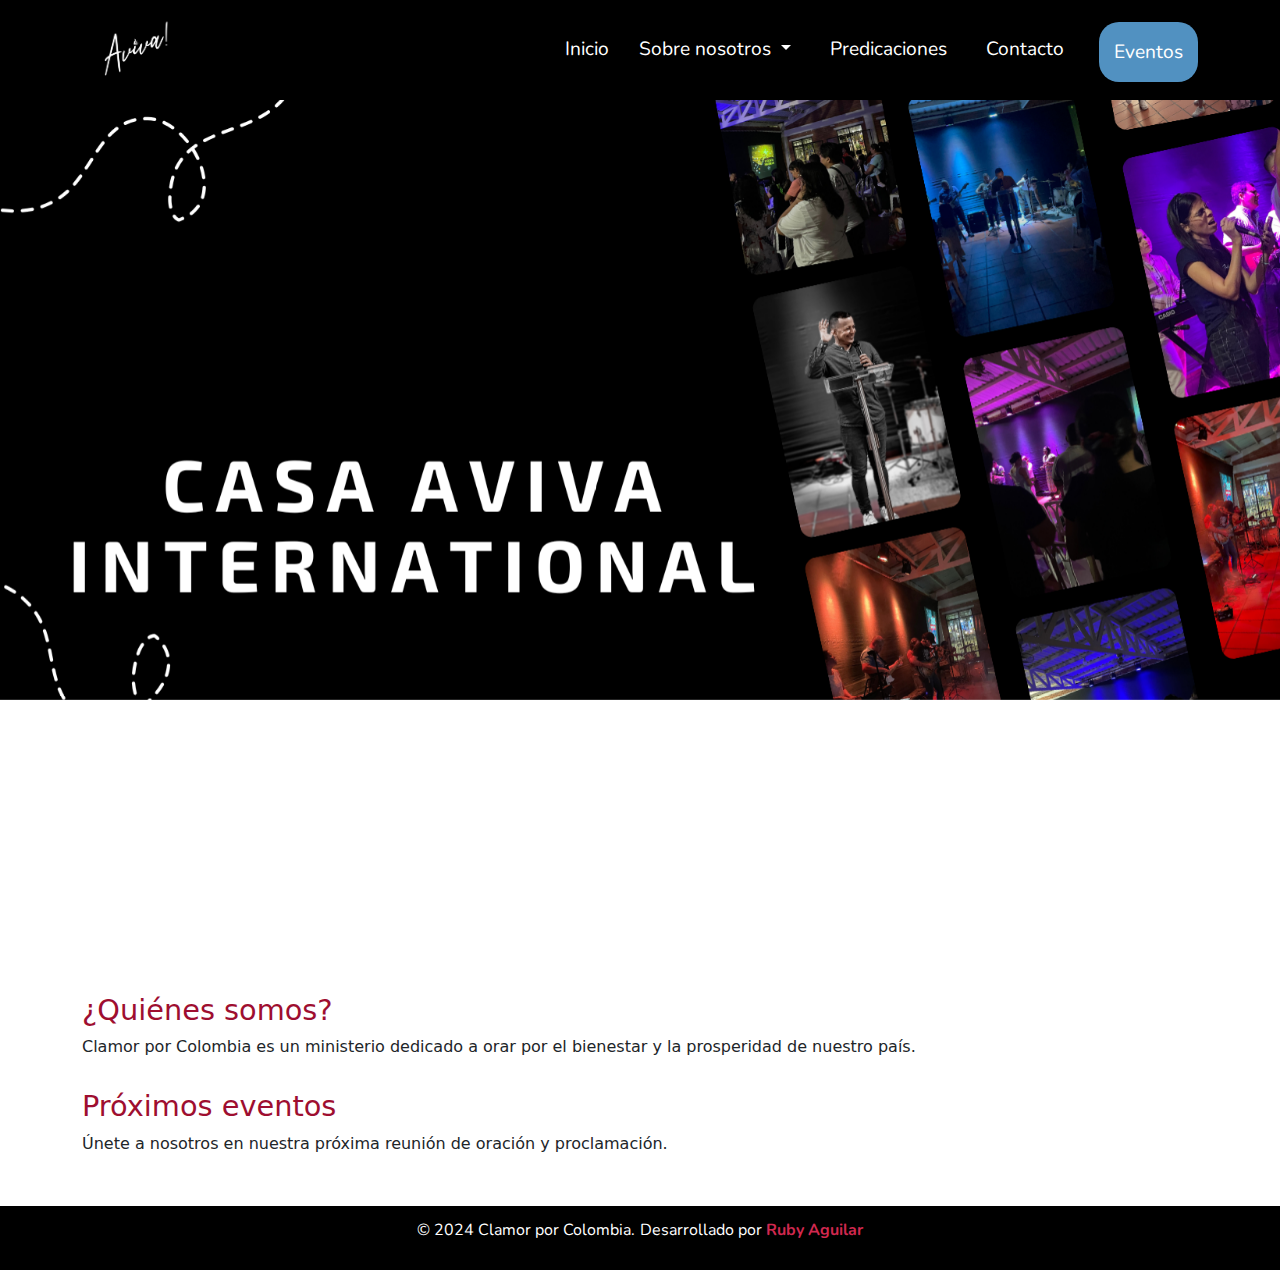
==== index.html @ 39398863 "Subiendo los archivos iniciales del sitio web" ====
<!DOCTYPE html>
<html lang="es">
<head>
  <meta charset="UTF-8">
  <meta name="viewport" content="width=device-width, initial-scale=1.0">
  <title>Clamor por Colombia - Inicio</title>
  <link href="https://cdn.jsdelivr.net/npm/bootstrap@5.3.0-alpha1/dist/css/bootstrap.min.css" rel="stylesheet">
  <link rel="stylesheet" href="css/styles.css">
</head>
<body>

  <!-- Header -->
  <header class="header">
    <div class="container">
      <div class="d-flex justify-content-between align-items-center">
        <!-- Logo a la izquierda -->
        <img src="img/Logo.png" alt="Logo" class="img-fluid" style="width: 110px;">
        <!-- Menú a la derecha -->
        <nav>
          <ul class="list-unstyled d-flex">
            <li class="ms-4"><a href="index.html" class="text-white text-decoration-none">Inicio</a></li>
            <li class="dropdown">
              <a class="dropdown-toggle" data-bs-toggle="dropdown" aria-expanded="false">
                Sobre nosotros
              </a>
              <ul class="dropdown-menu">
                <li><a class="dropdown-item" >Nuestra identidad</a></li>
                <li><a class="dropdown-item" >Nuestra meta</a></li>
                <li><hr class="dropdown-divider"></li>
                <li><a class="dropdown-item" >Nuestra historia</a></li>
              </ul>
            </li>
            <li class="ms-4"><a href="predicaciones.html" class="text-white text-decoration-none">Predicaciones</a></li>
            <li class="ms-4"><a href="contact.html" class="text-white text-decoration-none">Contacto</a></li>
            <button type="button"  class="button">Eventos</button>
          </ul>
        </nav>
      </div>
    </div>
  </header>
  
  <div id="carouselExampleSlidesOnly" class="image-section text-center" data-bs-ride="carousel">
    <div class="carousel-inner">
      <div class="carousel-item active">
        <img src="img/fondo1.png" class="d-block w-100" alt="...">
      </div>
      <div class="carousel-item">
        <img src="img/fondo2.png" class="d-block w-100" alt="...">
      </div>
      <div class="carousel-item">
        <img src="img/11.jpg" class="d-block w-100" alt="...">
      </div>
    </div>
  </div>

  <main class="container mt-5">
    <section class="story-section py-5">
      <div class="container">
        <h2 class="text-center mb-4">Nuestra Historia</h2>
        <p class="text-justify">
          Desde nuestros inicios, hemos buscado llevar el mensaje de amor y esperanza a cada rincón...
        </p>
      </div>
    </section>    
    
    <section>
      <h2>¿Quiénes somos?</h2>
      <p>Clamor por Colombia es un ministerio dedicado a orar por el bienestar y la prosperidad de nuestro país.</p>
    </section>

    <section>
      <h2>Próximos eventos</h2>
      <p>Únete a nosotros en nuestra próxima reunión de oración y proclamación.</p>
    </section>
  </main>

  <footer class="footer">
    <p>© 2024 Clamor por Colombia.</p>
    <p>Desarrollado por <a href="https://github.com/RubyAguilarBecerra" target="_blank">Ruby Aguilar</a></p>
  </footer>

  <script src="https://cdn.jsdelivr.net/npm/bootstrap@5.3.0-alpha1/dist/js/bootstrap.bundle.min.js"></script>
  <script src="js/script.js"></script>
</body>
</html>
---- css/styles.css ----
@import url('https://fonts.googleapis.com/css2?family=Playfair+Display:ital,wght@0,400..900;1,400..900&display=swap');
@import url('https://fonts.googleapis.com/css2?family=Nunito:ital,wght@0,200..1000;1,200..1000&family=Playfair+Display:ital,wght@0,400..900;1,400..900&display=swap');


:root{
  --color1:  #0a4b75 ;
  --color2:  #1e6495 ;
  --color3:  #5191c1 ;
  --color4:  #9e0e30 ;
  --color5:  #d1284f ;
  --color6:  #000000;
  --color-fondo:  #ffffff;

  --fuente-: 'Nunito', sans-serif;

}

    *{
      margin: 0;
      padding: 0;
      box-sizing: border-box;
    }

    .header {
      background-color: var(--color6);
      font-size: 2.5rem;
      font-family: var(--fuente-);
      height: 100px;
      display: flex;
      align-items: center;
      justify-content: space-between;
      padding: 0 20px;
    }

    .header_link {
      font-family: var(--fuente-);
      font-size: 1.2rem;
      text-decoration: none;
      color: var(--color6);
    }

    .body {
      background-color: var(--color-fondo);
      margin: 0;
      font-family: var(--fuente-);
    }

    .button {
      background-color: var(--color3);
      color: var(--color-fondo);
      padding: 9px 15px;
      border: none;
      border-radius: 20px;
      font-size: 1.2rem;
      cursor: pointer;
      transition: background-color 0.3s ease;
      font-family: var(--fuente-);
      margin-left: 20px;
      position: relative;
      top: 10px; /* Ajusta el botón más abajo */
    }
  
    
    /* Imagen del banner */
    .image-section img {
        height: 600px;
        object-fit: cover;
    }
    
    /* Ajustes para el logo pequeño */
    .logo-overlay img {
        width: 100px;
        position: absolute;
        top: 10%;
        left: 50%;
        transform: translateX(-50%);
    }
  
  header h1 {
    font-size: 2.5rem;
    font-family: var(--fuente-);
  }
  
  nav ul {
    list-style: none;
    padding: 0;
  }
  
  nav ul li {
    display: inline-block;
    margin: 0 15px;
  }
  
  nav ul li a {
    color: #fff;
    text-decoration: none;
    font-size: 1.2rem;
  }
  
  nav ul li a:hover {
    text-decoration: underline;
    font-family: var(--fuente-);
  }
  
  /* Main section */
  
  main {
    padding: 20px;
  }
  
  section {
    margin-bottom: 30px;
  }
  
  h2 {
    color: var(--color4);
    font-size: 1.8rem;
  }
  
  /* Formulario de contacto */
  
  form {
    background-color: #fff;
    padding: 20px;
    border-radius: 8px;
    box-shadow: 0 0 10px rgba(0, 0, 0, 0.1);
  }
  
  form label {
    font-size: 1rem;
    margin-top: 10px;
  }
  
  form input, form textarea {
    width: 100%;
    padding: 10px;
    margin-top: 5px;
    border: 1px solid #ccc;
    border-radius: 4px;
  }
  
  form button {
    background-color: #005288;
    color: #fff;
    padding: 10px 20px;
    border: none;
    border-radius: 4px;
    cursor: pointer;
  }
  
  form button:hover {
    background-color: #003f5f;
  }

  .story-section {
    background-color: var(--color-fondo);
    color: var(--color6);
    font-family: var(--fuente-);
    border-radius: 8px;
    box-shadow: 0 5px 15px rgba(0, 0, 0, 0.1);
    opacity: 0; /* Oculto inicialmente */
    transform: translateY(50px); /* Desplazado hacia abajo */
    transition: all 0.6s ease-in-out;
}

.story-section.appear {
    opacity: 1; /* Se muestra con la animación */
    transform: translateY(0); /* Vuelve a su posición original */
}
  
  /* Footer */
  .footer {
    background-color: var(--color6); /* Fondo negro o definido en color6 */
    padding: 12px 24px; /* Espaciado interno */
    color: var(--color-fondo); /* Texto blanco o definido en color-fondo */
    text-align: center;
    font-family: var(--fuente-);
    font-size: 1rem;
    display: flex;
    justify-content: center;
    align-items: center;
    gap: 5px; /* Espaciado entre elementos */
}

.footer a {
    text-decoration: none;
    color: var(--color5); /* Rojo definido en tu paleta */
    font-weight: bold;
    transition: color 0.3s ease;
}

.footer a:hover {
    color: var(--color3); /* Cambia a azul en hover */
}
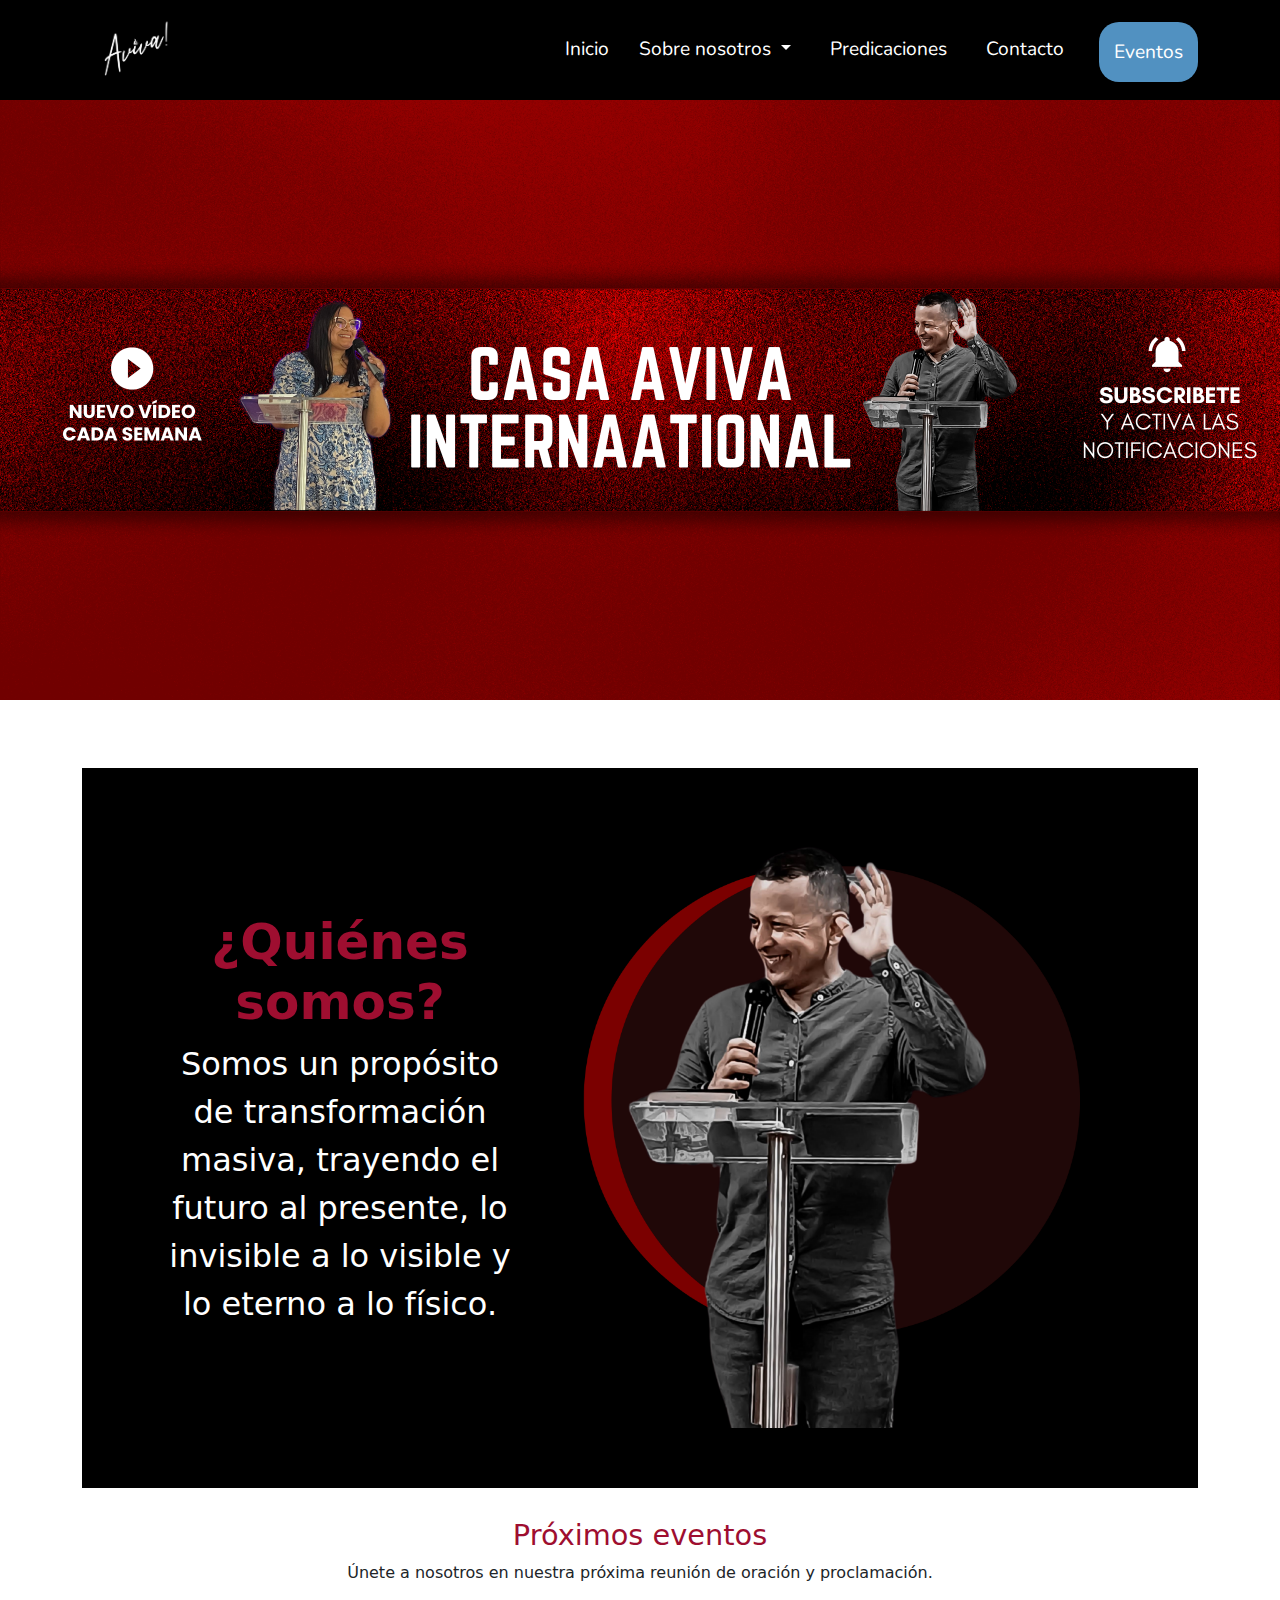
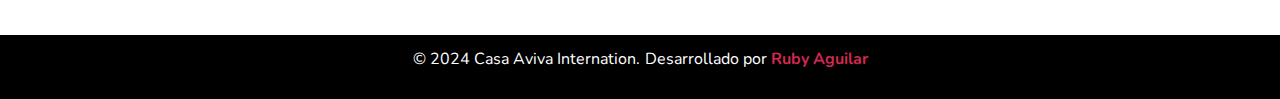
==== commit 71253dca: "Se ajusta el index" ====
--- a/index.html
+++ b/index.html
@@ -3,7 +3,7 @@
 <head>
   <meta charset="UTF-8">
   <meta name="viewport" content="width=device-width, initial-scale=1.0">
-  <title>Clamor por Colombia - Inicio</title>
+  <title>Casa Aviva Internation - Inicio</title>
   <link href="https://cdn.jsdelivr.net/npm/bootstrap@5.3.0-alpha1/dist/css/bootstrap.min.css" rel="stylesheet">
   <link rel="stylesheet" href="css/styles.css">
 </head>
@@ -42,30 +42,33 @@
   <div id="carouselExampleSlidesOnly" class="image-section text-center" data-bs-ride="carousel">
     <div class="carousel-inner">
       <div class="carousel-item active">
-        <img src="img/fondo1.png" class="d-block w-100" alt="...">
-      </div>
+        <img src="img/Portada1.png" class="d-block w-100" alt="...">
+      <!-- </div>
       <div class="carousel-item">
         <img src="img/fondo2.png" class="d-block w-100" alt="...">
       </div>
       <div class="carousel-item">
         <img src="img/11.jpg" class="d-block w-100" alt="...">
-      </div>
+      </div> -->
     </div>
   </div>
 
   <main class="container mt-5">
-    <section class="story-section py-5">
+    <!-- <section class="story-section py-5">
       <div class="container">
         <h2 class="text-center mb-4">Nuestra Historia</h2>
         <p class="text-justify">
           Desde nuestros inicios, hemos buscado llevar el mensaje de amor y esperanza a cada rincón...
         </p>
       </div>
-    </section>    
+    </section>     -->
     
-    <section>
-      <h2>¿Quiénes somos?</h2>
-      <p>Clamor por Colombia es un ministerio dedicado a orar por el bienestar y la prosperidad de nuestro país.</p>
+    <section class="quienes">
+      <div>
+        <h2>¿Quiénes somos?</h2>
+        <p>Somos un propósito de transformación masiva, trayendo el futuro al presente, lo invisible a lo visible y lo eterno a lo físico.</p>
+      </div>
+      <img src="img/Poscar.png" alt="Predicador" class="predicador">
     </section>
 
     <section>
@@ -75,11 +78,11 @@
   </main>
 
   <footer class="footer">
-    <p>© 2024 Clamor por Colombia.</p>
+    <p>© 2024 Casa Aviva Internation.</p>
     <p>Desarrollado por <a href="https://github.com/RubyAguilarBecerra" target="_blank">Ruby Aguilar</a></p>
   </footer>
 
   <script src="https://cdn.jsdelivr.net/npm/bootstrap@5.3.0-alpha1/dist/js/bootstrap.bundle.min.js"></script>
-  <script src="js/script.js"></script>
+  <!-- <script src="js/script.js"></script> -->
 </body>
 </html>
--- a/css/styles.css
+++ b/css/styles.css
@@ -167,6 +167,33 @@
     opacity: 1; /* Se muestra con la animación */
     transform: translateY(0); /* Vuelve a su posición original */
 }
+
+/* Sección "¿Quiénes somos?" */
+.quienes {
+  display: flex;
+  align-items: center;
+  justify-content: space-between;
+  background-color: black;
+  padding: 60px 80px;
+  color: white;
+}
+
+.quienes h2 {
+  font-size: 50px;
+  font-weight: bold;
+}
+
+.quienes p {
+  font-size: 32px;
+  line-height: 1.5;
+  max-width: 600px;
+}
+
+/* Imagen de predicador */
+.predicador {
+  width: 600px;
+  height: auto;
+}
   
   /* Footer */
   .footer {
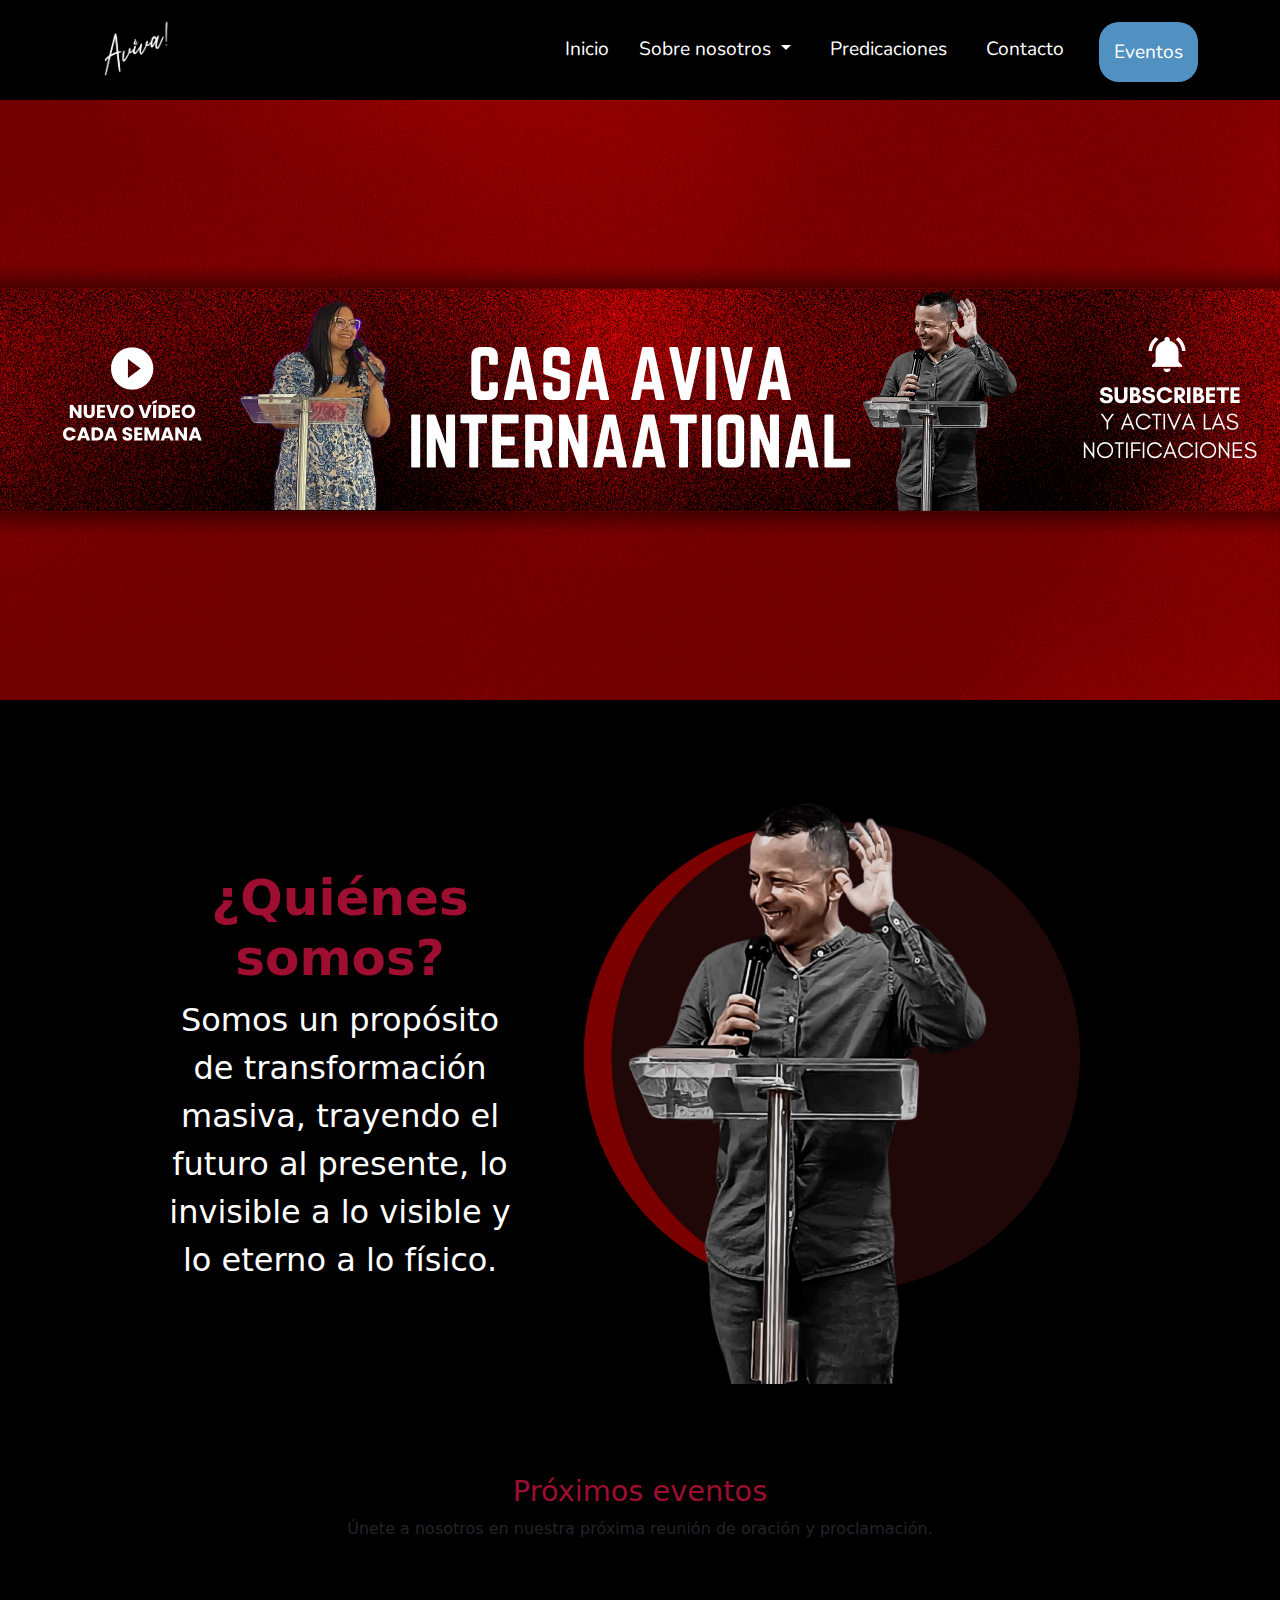
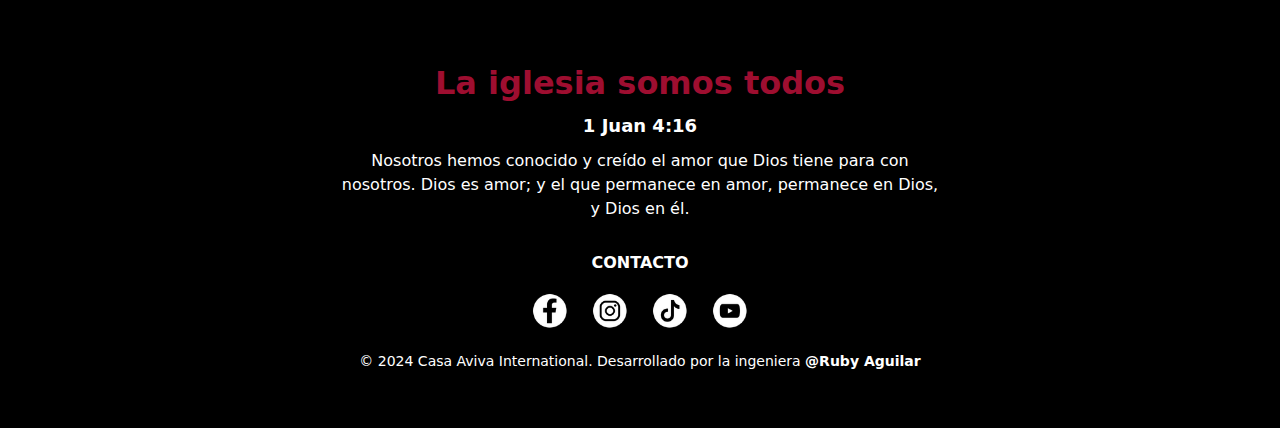
==== commit b66bd79a: "Se ajusta el footer" ====
--- a/index.html
+++ b/index.html
@@ -43,26 +43,10 @@
     <div class="carousel-inner">
       <div class="carousel-item active">
         <img src="img/Portada1.png" class="d-block w-100" alt="...">
-      <!-- </div>
-      <div class="carousel-item">
-        <img src="img/fondo2.png" class="d-block w-100" alt="...">
-      </div>
-      <div class="carousel-item">
-        <img src="img/11.jpg" class="d-block w-100" alt="...">
-      </div> -->
     </div>
   </div>
 
-  <main class="container mt-5">
-    <!-- <section class="story-section py-5">
-      <div class="container">
-        <h2 class="text-center mb-4">Nuestra Historia</h2>
-        <p class="text-justify">
-          Desde nuestros inicios, hemos buscado llevar el mensaje de amor y esperanza a cada rincón...
-        </p>
-      </div>
-    </section>     -->
-    
+  <main class="container mt-4">    
     <section class="quienes">
       <div>
         <h2>¿Quiénes somos?</h2>
@@ -77,10 +61,34 @@
     </section>
   </main>
 
-  <footer class="footer">
+  <!-- <footer class="footer">
     <p>© 2024 Casa Aviva Internation.</p>
     <p>Desarrollado por <a href="https://github.com/RubyAguilarBecerra" target="_blank">Ruby Aguilar</a></p>
+  </footer> -->
+
+  <footer class="footer">
+    <h2 class="footer-title">La iglesia somos todos</h2>
+    <p class="footer-verse">1 Juan 4:16</p>
+    <p class="footer-text">
+      Nosotros hemos conocido y creído el amor que Dios tiene para con nosotros. 
+      Dios es amor; y el que permanece en amor, permanece en Dios, y Dios en él.
+    </p>
+  
+    <p class="contact-title">CONTACTO</p>
+    
+    <!-- Íconos de redes sociales -->
+    <div class="social-icons">
+      <a href="#" target="_blank"><img src="img/facebook.png" alt="Facebook"></a>
+      <a href="#" target="_blank"><img src="img/instagram.png" alt="Instagram"></a>
+      <a href="#" target="_blank"><img src="img/tiktok.png" alt="TikTok"></a>
+      <a href="#" target="_blank"><img src="img/youtube.png" alt="YouTube"></a>
+    </div>
+  
+    <p class="footer-credits">
+      © 2024 Casa Aviva International. Desarrollado por la ingeniera <span class="highlight">@Ruby Aguilar</span>
+    </p>
   </footer>
+  
 
   <script src="https://cdn.jsdelivr.net/npm/bootstrap@5.3.0-alpha1/dist/js/bootstrap.bundle.min.js"></script>
   <!-- <script src="js/script.js"></script> -->
--- a/css/styles.css
+++ b/css/styles.css
@@ -39,11 +39,11 @@
       color: var(--color6);
     }
 
-    .body {
+    /* .body {
       background-color: var(--color-fondo);
       margin: 0;
       font-family: var(--fuente-);
-    }
+    } */
 
     .button {
       background-color: var(--color3);
@@ -104,10 +104,22 @@
   
   /* Main section */
   
-  main {
-    padding: 20px;
-  }
-  
+/* Eliminar márgenes y asegurar que el fondo negro cubra todo */
+html, body {
+  margin: 0;
+  padding: 0;
+  width: 100%;
+  height: 100%;
+  background-color: #000;
+}
+
+/* Asegurar que el contenedor principal ocupe todo el espacio */
+main {
+  min-height: 100vh;
+  display: flex;
+  flex-direction: column;
+}
+
   section {
     margin-bottom: 30px;
   }
@@ -195,27 +207,57 @@
   height: auto;
 }
   
-  /* Footer */
-  .footer {
-    background-color: var(--color6); /* Fondo negro o definido en color6 */
-    padding: 12px 24px; /* Espaciado interno */
-    color: var(--color-fondo); /* Texto blanco o definido en color-fondo */
-    text-align: center;
-    font-family: var(--fuente-);
-    font-size: 1rem;
-    display: flex;
-    justify-content: center;
-    align-items: center;
-    gap: 5px; /* Espaciado entre elementos */
-}
-
-.footer a {
-    text-decoration: none;
-    color: var(--color5); /* Rojo definido en tu paleta */
-    font-weight: bold;
-    transition: color 0.3s ease;
-}
-
-.footer a:hover {
-    color: var(--color3); /* Cambia a azul en hover */
-}
+.footer {
+  background-color: #000;
+  color: white;
+  text-align: center;
+  padding: 40px 20px;
+}
+
+.footer-title {
+  font-size: 32px;
+  font-weight: bold;
+}
+
+.footer-verse {
+  font-size: 18px;
+  font-weight: bold;
+  margin: 10px 0;
+}
+
+.footer-text {
+  font-size: 16px;
+  max-width: 600px;
+  margin: 0 auto 20px auto;
+}
+
+.contact-title {
+  font-weight: bold;
+  margin-top: 30px;
+}
+
+.social-icons {
+  display: flex;
+  justify-content: center;
+  gap: 20px;
+  margin-top: 10px;
+}
+
+.social-icons img {
+  width: 40px;
+  height: 40px;
+  transition: transform 0.3s ease-in-out;
+}
+
+.social-icons img:hover {
+  transform: scale(1.2);
+}
+
+.footer-credits {
+  font-size: 14px;
+  margin-top: 20px;
+}
+
+.highlight {
+  font-weight: bold;
+}
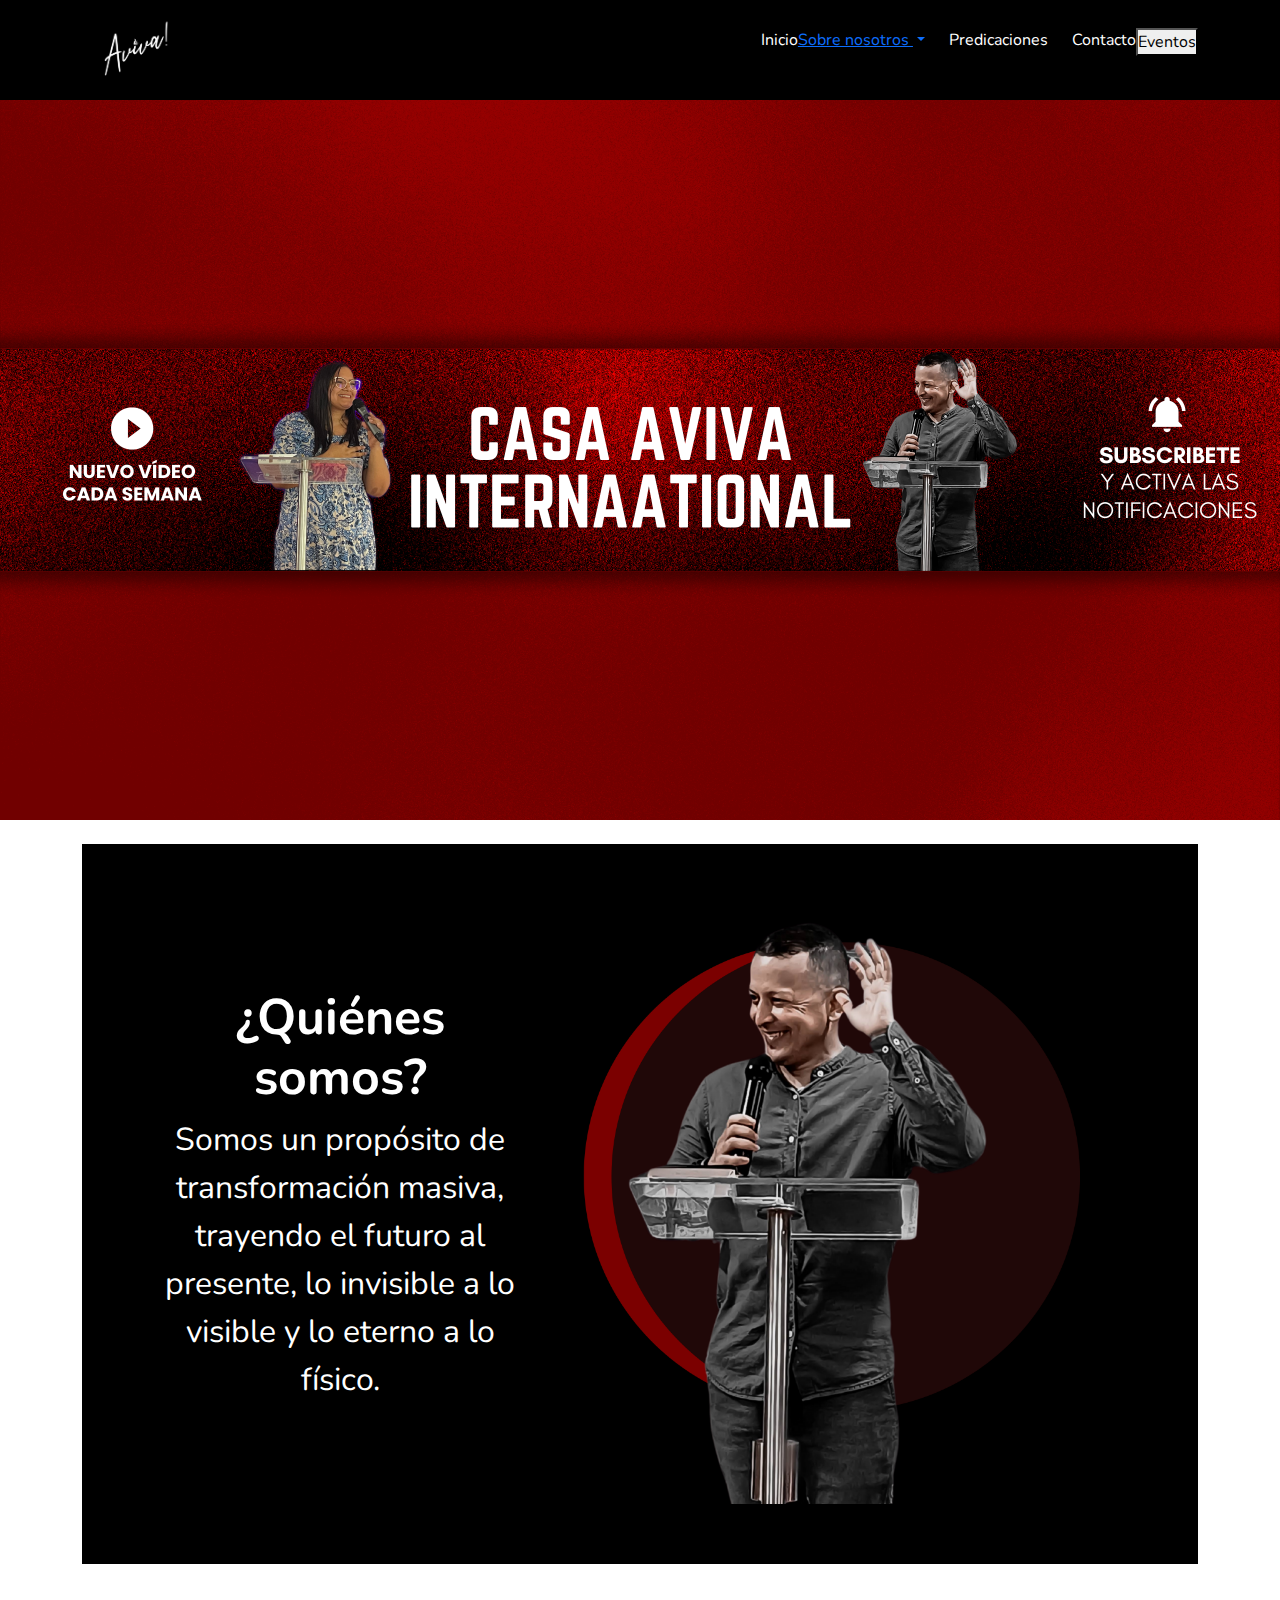
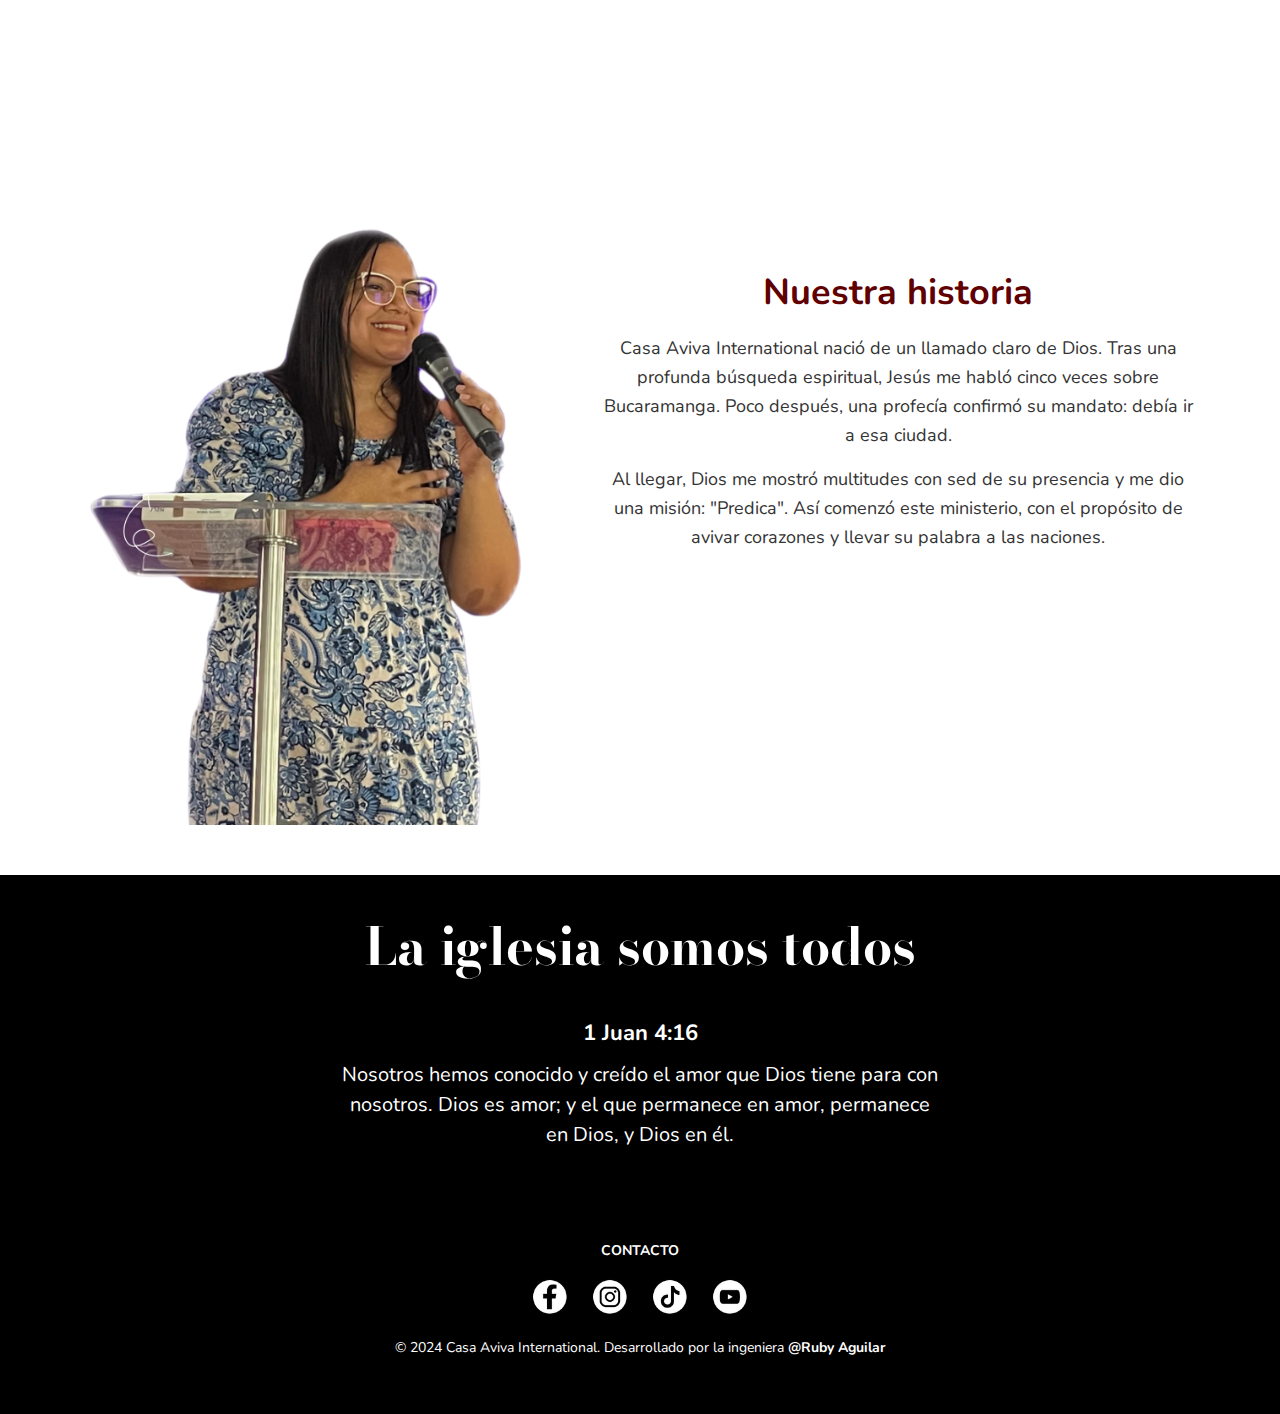
==== commit 5fc38a5d: "Se ajusta el index" ====
--- a/index.html
+++ b/index.html
@@ -46,6 +46,7 @@
     </div>
   </div>
 
+  <!-- Quienes somos -->
   <main class="container mt-4">    
     <section class="quienes">
       <div>
@@ -55,16 +56,29 @@
       <img src="img/Poscar.png" alt="Predicador" class="predicador">
     </section>
 
-    <section>
-      <h2>Próximos eventos</h2>
-      <p>Únete a nosotros en nuestra próxima reunión de oración y proclamación.</p>
+    <!-- Nuesta historia -->
+    <section class="history-section">
+      <div class="history-container">
+        <div class="history-image">
+          <img src="img/PLettys.png" alt="Predicadora en el púlpito" class="predicador">
+        </div>
+        <div class="history-text">
+          <h2 class="history-title">Nuestra historia</h2>
+          <p>
+            Casa Aviva International nació de un llamado claro de Dios. Tras una profunda búsqueda espiritual, 
+            Jesús me habló cinco veces sobre Bucaramanga. Poco después, una profecía confirmó su mandato: debía 
+            ir a esa ciudad.
+          </p>
+          <p>
+            Al llegar, Dios me mostró multitudes con sed de su presencia y me dio una misión: "Predica". 
+            Así comenzó este ministerio, con el propósito de avivar corazones y llevar su palabra a las naciones.
+          </p>
+        </div>
+      </div>
     </section>
+    
   </main>
 
-  <!-- <footer class="footer">
-    <p>© 2024 Casa Aviva Internation.</p>
-    <p>Desarrollado por <a href="https://github.com/RubyAguilarBecerra" target="_blank">Ruby Aguilar</a></p>
-  </footer> -->
 
   <footer class="footer">
     <h2 class="footer-title">La iglesia somos todos</h2>
--- a/css/styles.css
+++ b/css/styles.css
@@ -1,191 +1,56 @@
 @import url('https://fonts.googleapis.com/css2?family=Playfair+Display:ital,wght@0,400..900;1,400..900&display=swap');
-@import url('https://fonts.googleapis.com/css2?family=Nunito:ital,wght@0,200..1000;1,200..1000&family=Playfair+Display:ital,wght@0,400..900;1,400..900&display=swap');
+@import url('https://fonts.googleapis.com/css2?family=Nunito:ital,wght@0,200..1000;1,200..1000&display=swap');
+@import url('https://fonts.googleapis.com/css2?family=Bodoni+Moda:ital,opsz,wght@0,6..96,400..900;1,6..96,400..900&display=swap');
 
+:root {
+  --color1: #0a4b75;
+  --color2: #1e6495;
+  --color3: #5191c1;
+  --color4: #9e0e30;
+  --color5: #d1284f;
+  --color6: #000000;
+  --color-fondo: #ffffff;
 
-:root{
-  --color1:  #0a4b75 ;
-  --color2:  #1e6495 ;
-  --color3:  #5191c1 ;
-  --color4:  #9e0e30 ;
-  --color5:  #d1284f ;
-  --color6:  #000000;
-  --color-fondo:  #ffffff;
-
-  --fuente-: 'Nunito', sans-serif;
-
+  --fuente-principal: 'Nunito', sans-serif;
+  --fuente-footer: 'Bodoni Moda', serif;
 }
 
-    *{
-      margin: 0;
-      padding: 0;
-      box-sizing: border-box;
-    }
-
-    .header {
-      background-color: var(--color6);
-      font-size: 2.5rem;
-      font-family: var(--fuente-);
-      height: 100px;
-      display: flex;
-      align-items: center;
-      justify-content: space-between;
-      padding: 0 20px;
-    }
-
-    .header_link {
-      font-family: var(--fuente-);
-      font-size: 1.2rem;
-      text-decoration: none;
-      color: var(--color6);
-    }
-
-    /* .body {
-      background-color: var(--color-fondo);
-      margin: 0;
-      font-family: var(--fuente-);
-    } */
-
-    .button {
-      background-color: var(--color3);
-      color: var(--color-fondo);
-      padding: 9px 15px;
-      border: none;
-      border-radius: 20px;
-      font-size: 1.2rem;
-      cursor: pointer;
-      transition: background-color 0.3s ease;
-      font-family: var(--fuente-);
-      margin-left: 20px;
-      position: relative;
-      top: 10px; /* Ajusta el botón más abajo */
-    }
-  
-    
-    /* Imagen del banner */
-    .image-section img {
-        height: 600px;
-        object-fit: cover;
-    }
-    
-    /* Ajustes para el logo pequeño */
-    .logo-overlay img {
-        width: 100px;
-        position: absolute;
-        top: 10%;
-        left: 50%;
-        transform: translateX(-50%);
-    }
-  
-  header h1 {
-    font-size: 2.5rem;
-    font-family: var(--fuente-);
-  }
-  
-  nav ul {
-    list-style: none;
-    padding: 0;
-  }
-  
-  nav ul li {
-    display: inline-block;
-    margin: 0 15px;
-  }
-  
-  nav ul li a {
-    color: #fff;
-    text-decoration: none;
-    font-size: 1.2rem;
-  }
-  
-  nav ul li a:hover {
-    text-decoration: underline;
-    font-family: var(--fuente-);
-  }
-  
-  /* Main section */
-  
-/* Eliminar márgenes y asegurar que el fondo negro cubra todo */
-html, body {
+* {
   margin: 0;
   padding: 0;
-  width: 100%;
-  height: 100%;
-  background-color: #000;
+  box-sizing: border-box;
 }
 
-/* Asegurar que el contenedor principal ocupe todo el espacio */
-main {
-  min-height: 100vh;
-  display: flex;
-  flex-direction: column;
+body {
+  margin: 0;
+  padding: 0;
+  overflow-x: hidden;
+  font-family: var(--fuente-principal);
 }
 
-  section {
-    margin-bottom: 30px;
-  }
-  
-  h2 {
-    color: var(--color4);
-    font-size: 1.8rem;
-  }
-  
-  /* Formulario de contacto */
-  
-  form {
-    background-color: #fff;
-    padding: 20px;
-    border-radius: 8px;
-    box-shadow: 0 0 10px rgba(0, 0, 0, 0.1);
-  }
-  
-  form label {
-    font-size: 1rem;
-    margin-top: 10px;
-  }
-  
-  form input, form textarea {
-    width: 100%;
-    padding: 10px;
-    margin-top: 5px;
-    border: 1px solid #ccc;
-    border-radius: 4px;
-  }
-  
-  form button {
-    background-color: #005288;
-    color: #fff;
-    padding: 10px 20px;
-    border: none;
-    border-radius: 4px;
-    cursor: pointer;
-  }
-  
-  form button:hover {
-    background-color: #003f5f;
-  }
-
-  .story-section {
-    background-color: var(--color-fondo);
-    color: var(--color6);
-    font-family: var(--fuente-);
-    border-radius: 8px;
-    box-shadow: 0 5px 15px rgba(0, 0, 0, 0.1);
-    opacity: 0; /* Oculto inicialmente */
-    transform: translateY(50px); /* Desplazado hacia abajo */
-    transition: all 0.6s ease-in-out;
+/* HEADER */
+.header {
+  background-color: var(--color6);
+  height: 100px;
+  display: flex;
+  align-items: center;
+  justify-content: space-between;
+  padding: 0 20px;
+  color: white;
 }
 
-.story-section.appear {
-    opacity: 1; /* Se muestra con la animación */
-    transform: translateY(0); /* Vuelve a su posición original */
+.header_link {
+  font-size: 1.2rem;
+  text-decoration: none;
+  color: white;
 }
 
-/* Sección "¿Quiénes somos?" */
+/* SECCIÓN QUIÉNES SOMOS */
 .quienes {
   display: flex;
   align-items: center;
   justify-content: space-between;
-  background-color: black;
+  background-color: var(--color6);
   padding: 60px 80px;
   color: white;
 }
@@ -201,39 +66,78 @@
   max-width: 600px;
 }
 
-/* Imagen de predicador */
 .predicador {
   width: 600px;
   height: auto;
 }
-  
+
+/* SECCIÓN NUESTRA HISTORIA */
+.history-section {
+  background-color: var(--color-fondo);
+  padding: 50px 0;
+}
+
+.history-container {
+  display: flex;
+  align-items: center;
+  gap: 60px;
+  max-width: 1200px;
+  margin: 0 auto;
+}
+
+.history-image img {
+  max-width: 100%;
+  height: auto;
+  border-radius: 10px;
+}
+
+.history-text {
+  max-width: 600px;
+}
+
+.history-title {
+  font-size: 36px;
+  color: #600000;
+  font-weight: bold;
+  margin-bottom: 20px;
+}
+
+.history-text p {
+  font-size: 18px;
+  line-height: 1.6;
+  color: #333;
+}
+
+/* FOOTER */
 .footer {
-  background-color: #000;
+  background-color: black;
   color: white;
   text-align: center;
   padding: 40px 20px;
 }
 
 .footer-title {
-  font-size: 32px;
+  font-family: var(--fuente-footer);
+  font-size: 52px;
   font-weight: bold;
 }
 
 .footer-verse {
-  font-size: 18px;
+  font-size: 22px;
   font-weight: bold;
-  margin: 10px 0;
+  margin: 40px 0 10px;
 }
 
 .footer-text {
-  font-size: 16px;
+  font-size: 20px;
   max-width: 600px;
   margin: 0 auto 20px auto;
 }
 
 .contact-title {
+  font-size: 14px;
   font-weight: bold;
-  margin-top: 30px;
+  margin-top: 90px;
 }
 
 .social-icons {
@@ -261,3 +165,11 @@
 .highlight {
   font-weight: bold;
 }
+
+/* RESPONSIVE */
+@media (max-width: 768px) {
+  .history-container {
+    flex-direction: column;
+    text-align: center;
+  }
+}
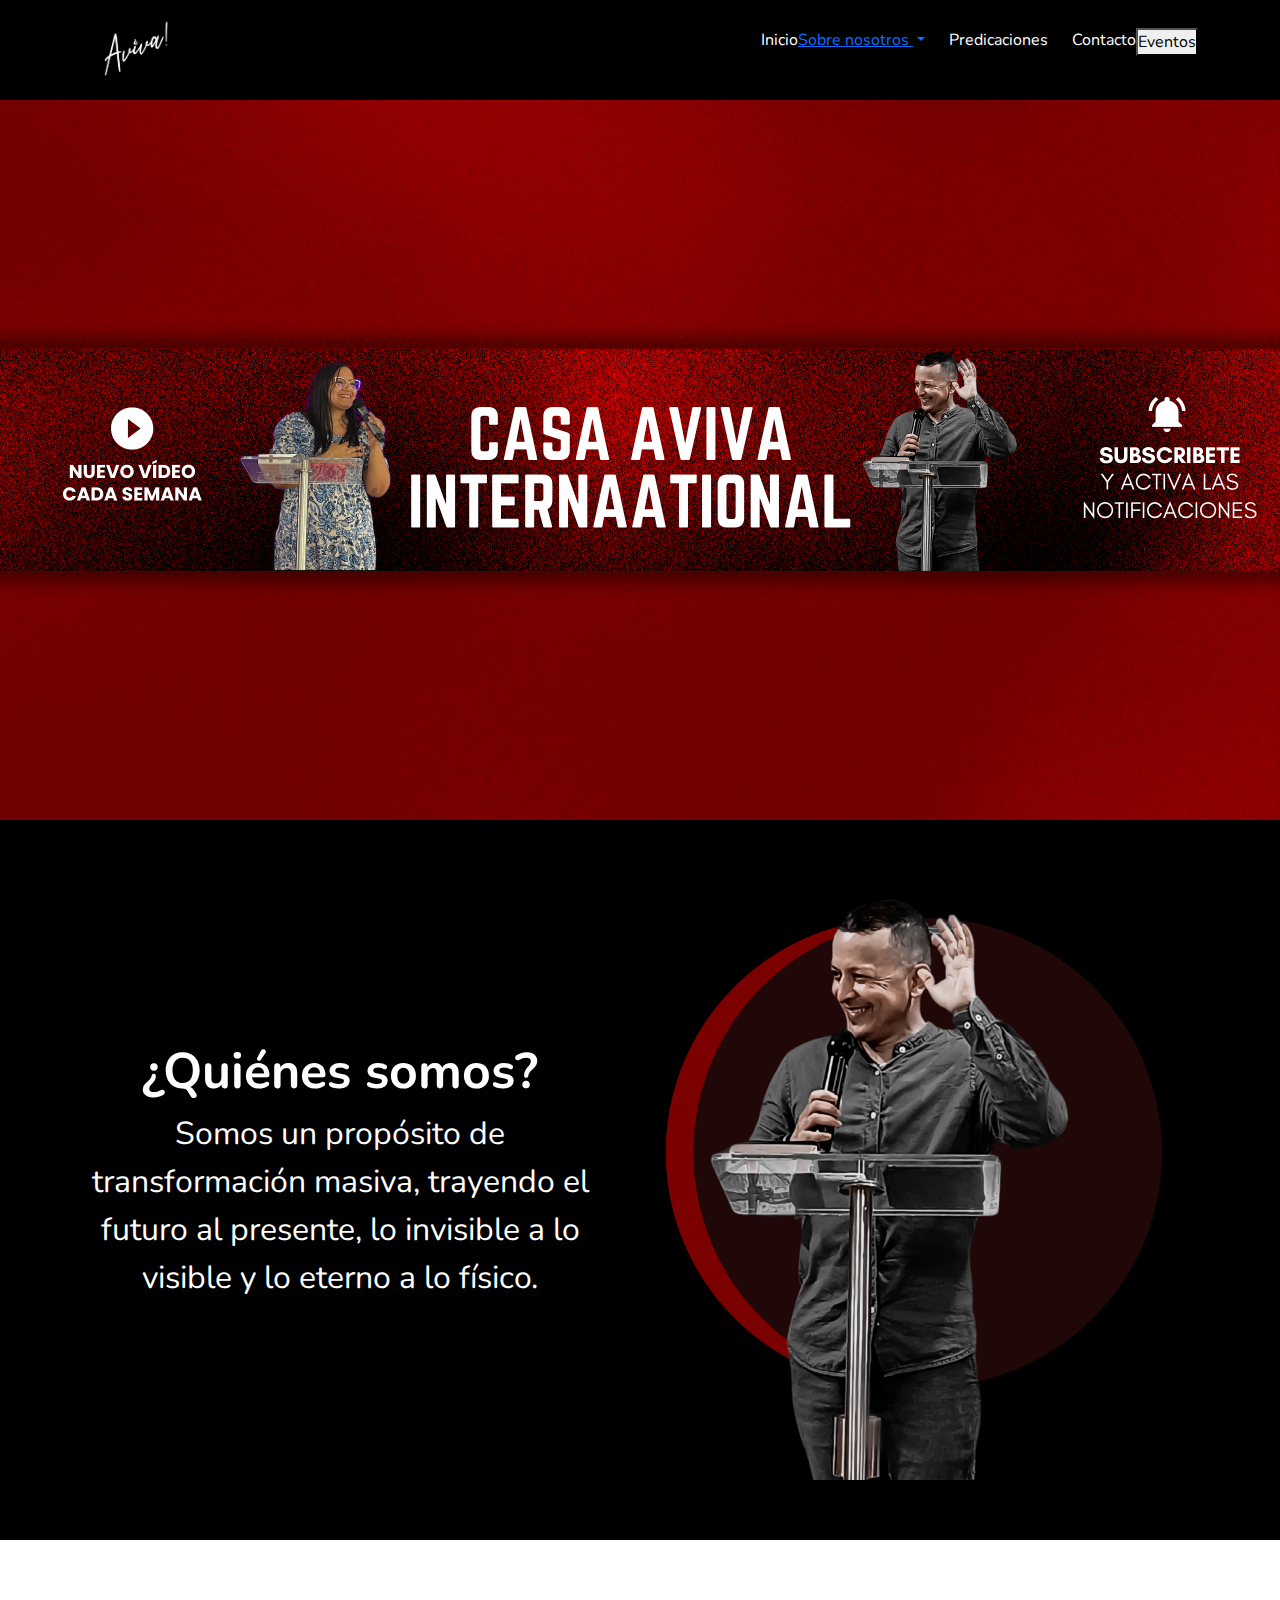
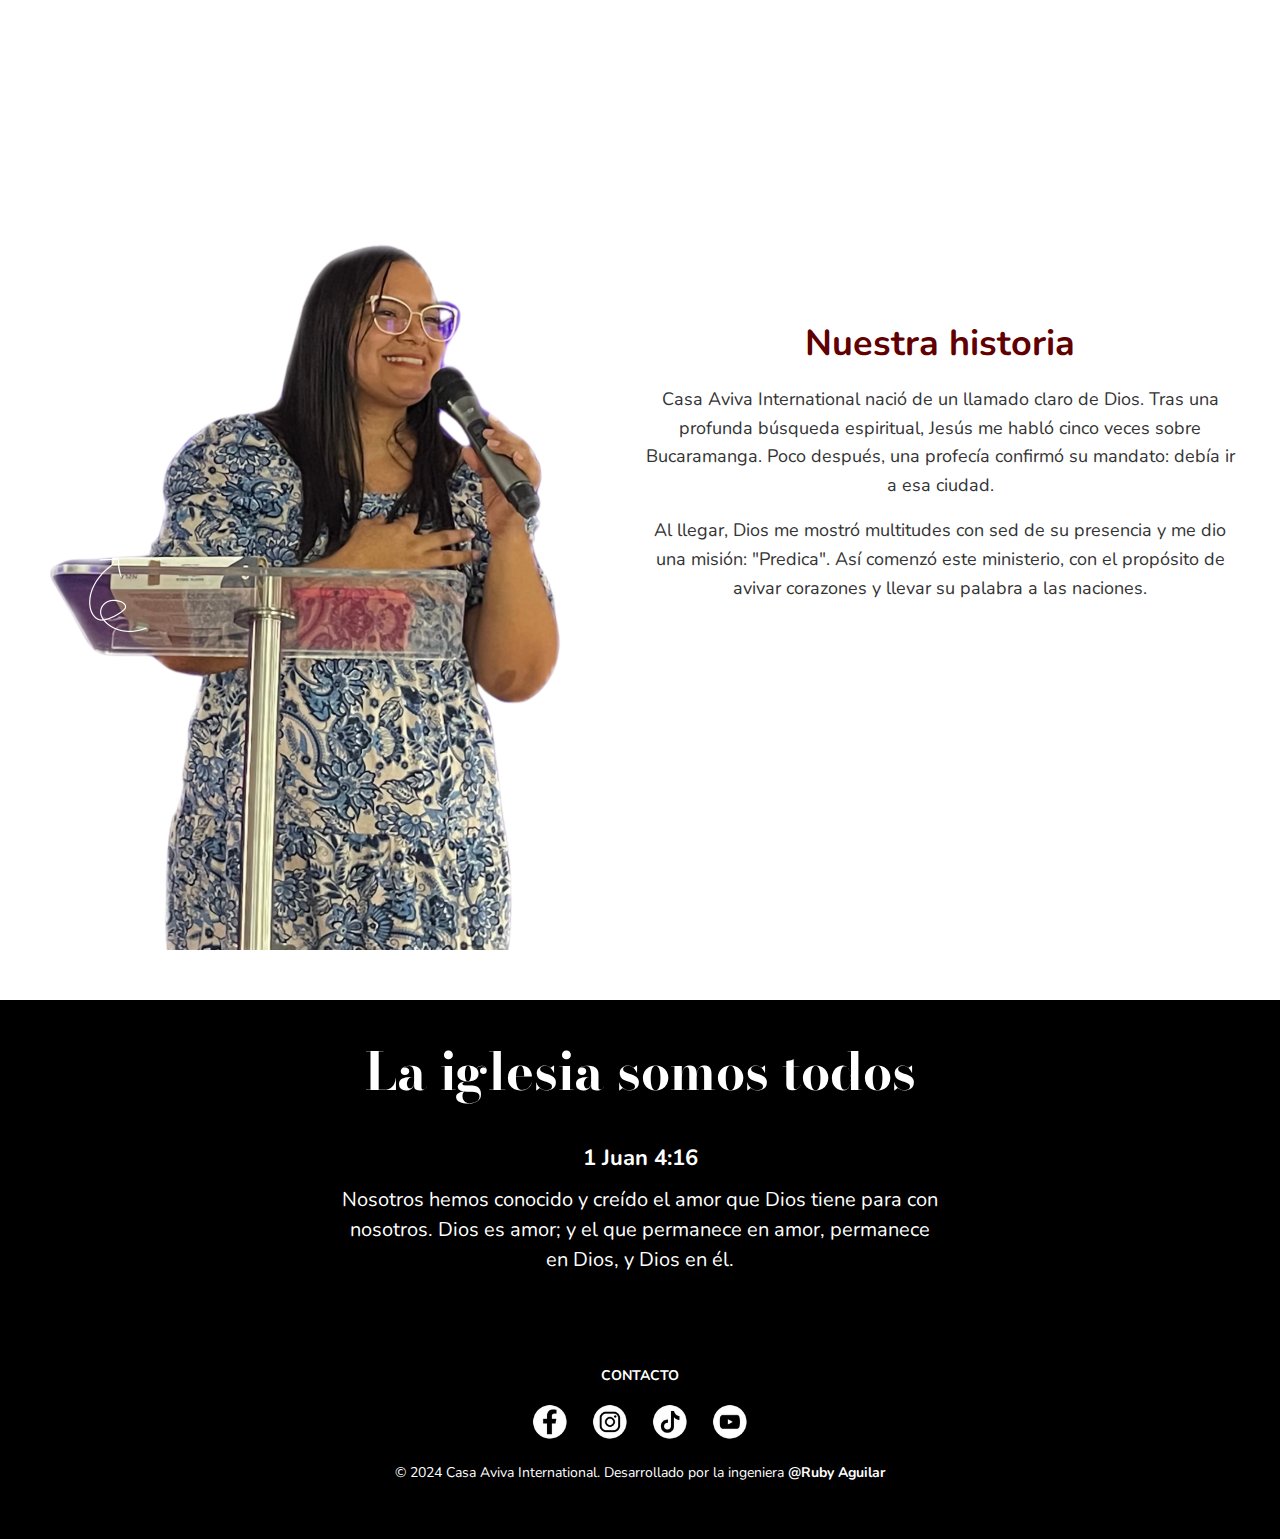
==== commit d6351972: "se ajusta contacto" ====
--- a/index.html
+++ b/index.html
@@ -6,6 +6,7 @@
   <title>Casa Aviva Internation - Inicio</title>
   <link href="https://cdn.jsdelivr.net/npm/bootstrap@5.3.0-alpha1/dist/css/bootstrap.min.css" rel="stylesheet">
   <link rel="stylesheet" href="css/styles.css">
+  <link rel="icon" type="image/png" href="img/logomin.png">
 </head>
 <body>
 
@@ -24,10 +25,10 @@
                 Sobre nosotros
               </a>
               <ul class="dropdown-menu">
-                <li><a class="dropdown-item" >Nuestra identidad</a></li>
-                <li><a class="dropdown-item" >Nuestra meta</a></li>
+                <li><a class="dropdown-item" href="#quienes-somos">¿Quiénes somos?</a></li>
+                <li><a class="dropdown-item" href="#nuestra-historia">Nuestra historia</a></li>
                 <li><hr class="dropdown-divider"></li>
-                <li><a class="dropdown-item" >Nuestra historia</a></li>
+                <!-- <li><a class="dropdown-item" >Nuestra historia</a></li> -->
               </ul>
             </li>
             <li class="ms-4"><a href="predicaciones.html" class="text-white text-decoration-none">Predicaciones</a></li>
@@ -46,18 +47,18 @@
     </div>
   </div>
 
-  <!-- Quienes somos -->
-  <main class="container mt-4">    
-    <section class="quienes">
-      <div>
-        <h2>¿Quiénes somos?</h2>
-        <p>Somos un propósito de transformación masiva, trayendo el futuro al presente, lo invisible a lo visible y lo eterno a lo físico.</p>
-      </div>
-      <img src="img/Poscar.png" alt="Predicador" class="predicador">
-    </section>
+  <!-- ¿Quiénes somos? -->
+  <section id="quienes-somos" class="quienes">
+    <div>
+      <h2>¿Quiénes somos?</h2>
+      <p>Somos un propósito de transformación masiva, trayendo el futuro al presente, lo invisible a lo visible y lo eterno a lo físico.</p>
+    </div>
+    <img src="img/Poscar.png" alt="Predicador" class="predicador">
+  </section>
+
 
     <!-- Nuesta historia -->
-    <section class="history-section">
+    <section id="nuestra-historia" class="history-section">
       <div class="history-container">
         <div class="history-image">
           <img src="img/PLettys.png" alt="Predicadora en el púlpito" class="predicador">
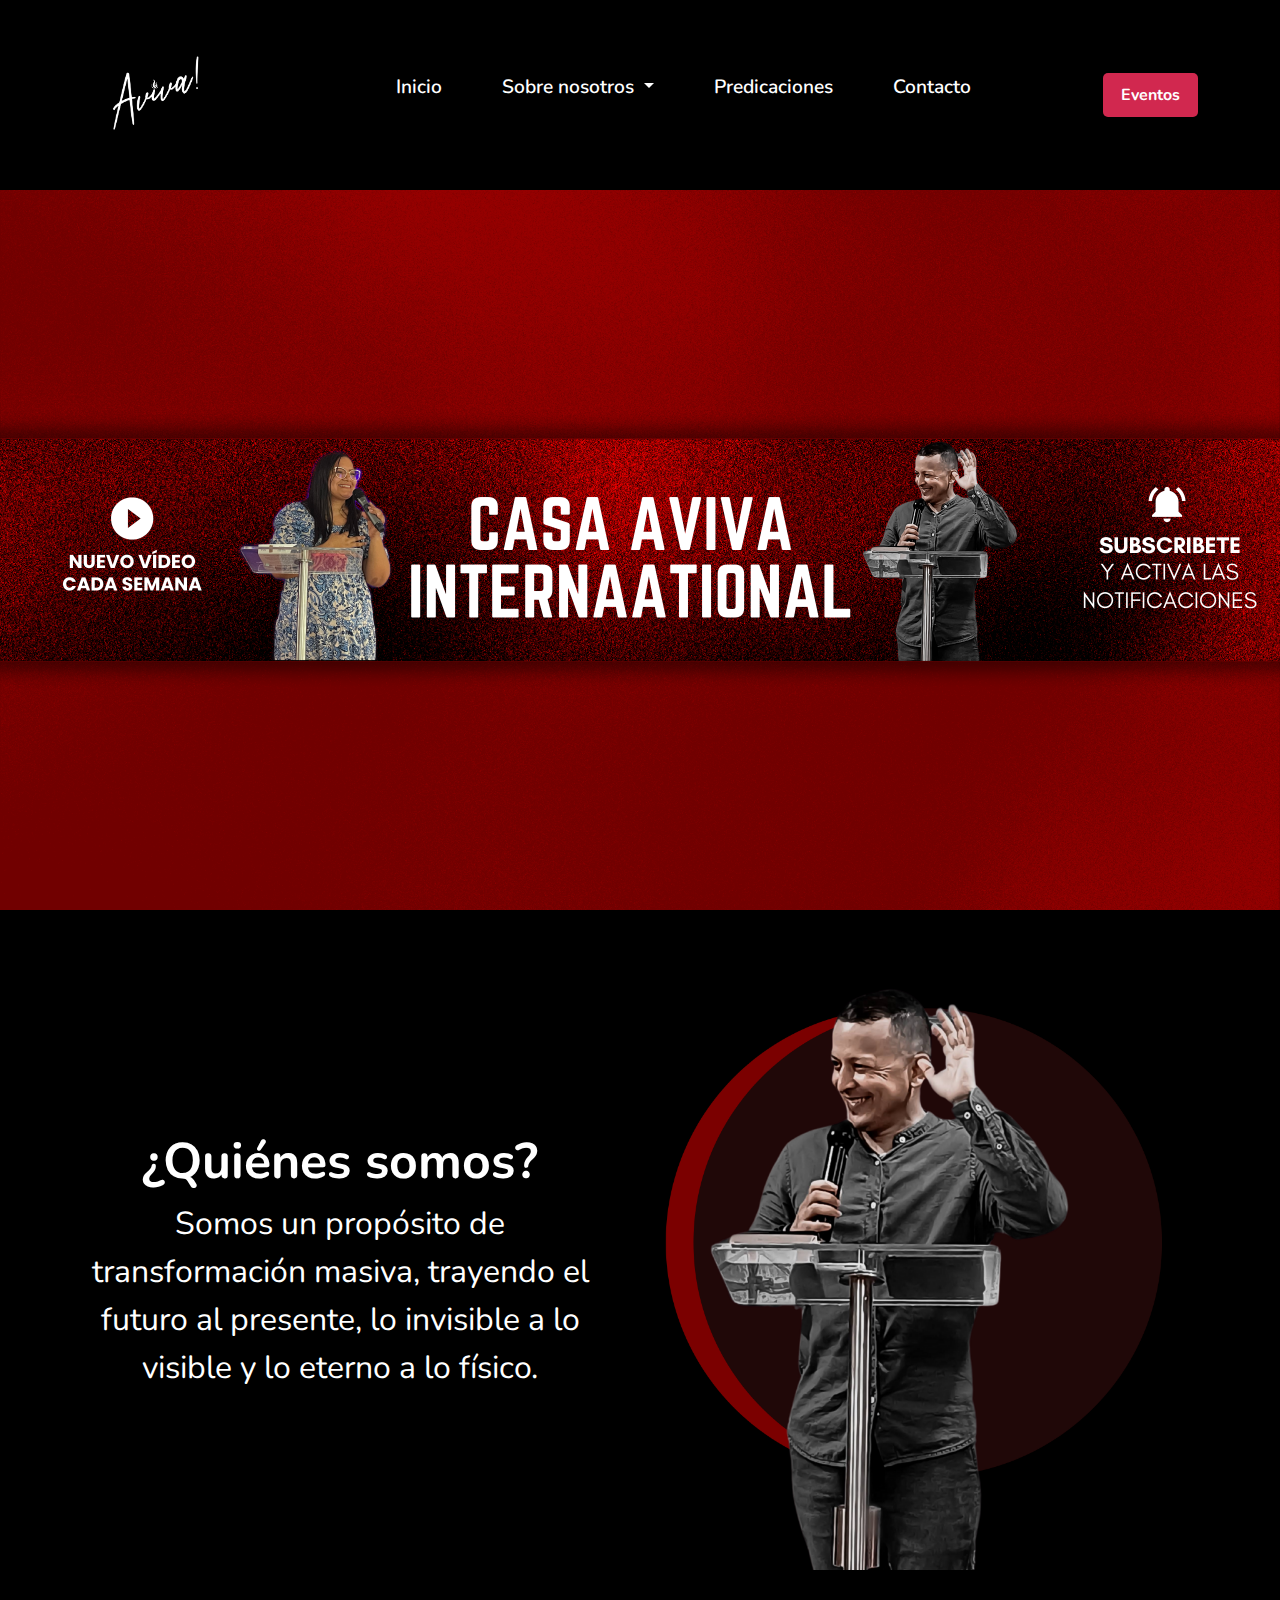
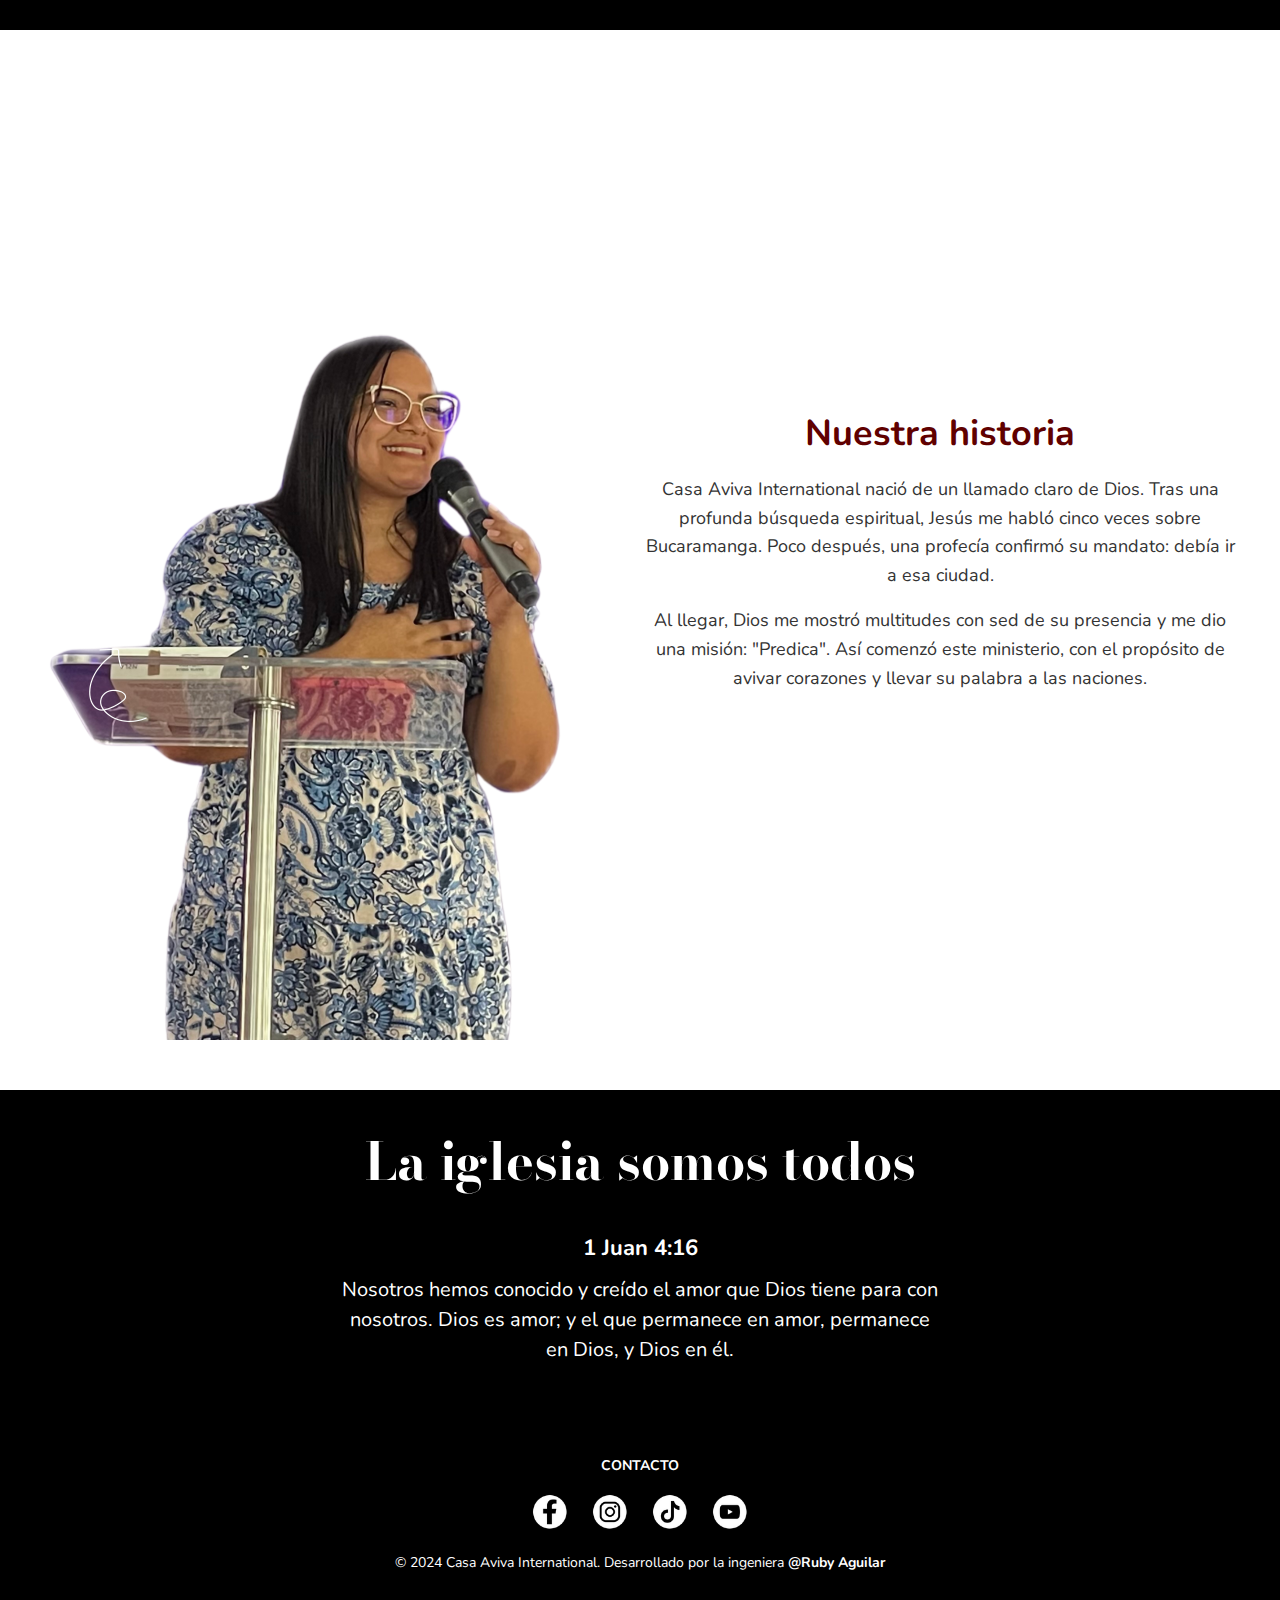
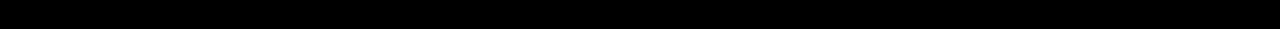
==== commit 64f73a4a: "Se modifica el header del index" ====
--- a/index.html
+++ b/index.html
@@ -12,33 +12,42 @@
 
   <!-- Header -->
   <header class="header">
-    <div class="container">
-      <div class="d-flex justify-content-between align-items-center">
-        <!-- Logo a la izquierda -->
-        <img src="img/Logo.png" alt="Logo" class="img-fluid" style="width: 110px;">
-        <!-- Menú a la derecha -->
-        <nav>
-          <ul class="list-unstyled d-flex">
-            <li class="ms-4"><a href="index.html" class="text-white text-decoration-none">Inicio</a></li>
-            <li class="dropdown">
-              <a class="dropdown-toggle" data-bs-toggle="dropdown" aria-expanded="false">
-                Sobre nosotros
-              </a>
-              <ul class="dropdown-menu">
-                <li><a class="dropdown-item" href="#quienes-somos">¿Quiénes somos?</a></li>
-                <li><a class="dropdown-item" href="#nuestra-historia">Nuestra historia</a></li>
-                <li><hr class="dropdown-divider"></li>
-                <!-- <li><a class="dropdown-item" >Nuestra historia</a></li> -->
-              </ul>
-            </li>
-            <li class="ms-4"><a href="predicaciones.html" class="text-white text-decoration-none">Predicaciones</a></li>
-            <li class="ms-4"><a href="contact.html" class="text-white text-decoration-none">Contacto</a></li>
-            <button type="button"  class="button">Eventos</button>
-          </ul>
-        </nav>
-      </div>
+    <div class="container d-flex align-items-center justify-content-between">
+      <!-- Logo -->
+      <a href="index.html">
+        <img src="img/Logo.png" alt="Logo" class="logo">
+      </a>
+  
+      <!-- Menú de navegación -->
+      <nav class="nav">
+        <ul class="nav-list">
+          <li><a href="index.html" class="nav-link">Inicio</a></li>
+          <li class="dropdown">
+            <a class="nav-link dropdown-toggle" data-bs-toggle="dropdown" aria-expanded="false">
+              Sobre nosotros
+            </a>
+            <ul class="dropdown-menu">
+              <li><a class="dropdown-item" href="#quienes-somos">¿Quiénes somos?</a></li>
+              <li><a class="dropdown-item" href="#nuestra-historia">Nuestra historia</a></li>
+            </ul>
+          </li>
+          <li><a href="predicaciones.html" class="nav-link">Predicaciones</a></li>
+          <li><a href="contact.html" class="nav-link">Contacto</a></li>
+        </ul>
+      </nav>
+  
+      <!-- Botón de Eventos -->
+      <a href="#" class="btn-eventos">Eventos</a>
+  
+      <!-- Botón de menú para móviles -->
+      <button class="menu-toggle" id="menu-toggle">
+        <span></span>
+        <span></span>
+        <span></span>
+      </button>
     </div>
   </header>
+
   
   <div id="carouselExampleSlidesOnly" class="image-section text-center" data-bs-ride="carousel">
     <div class="carousel-inner">
--- a/css/styles.css
+++ b/css/styles.css
@@ -27,25 +27,101 @@
   overflow-x: hidden;
   font-family: var(--fuente-principal);
 }
-
-/* HEADER */
+/* ================= HEADER ================= */
 .header {
   background-color: var(--color6);
-  height: 100px;
+  padding: 20px 40px;
+  position: sticky;
+  top: 0;
+  width: 100%;
+  z-index: 1000;
   display: flex;
   align-items: center;
   justify-content: space-between;
-  padding: 0 20px;
-  color: white;
-}
-
-.header_link {
+  transition: background 0.3s ease-in-out;
+}
+
+/* Logo a la izquierda con su tamaño original */
+.logo {
+  width: 150px;
+  height: auto;
+}
+
+/* Menú de navegación a la derecha */
+.nav {
+  display: flex;
+  gap: 30px;
+  align-items: center;
+}
+
+.nav-list {
+  list-style: none;
+  display: flex;
+  gap: 30px;
+}
+
+.nav-link {
   font-size: 1.2rem;
+  color: white;
   text-decoration: none;
-  color: white;
-}
-
-/* SECCIÓN QUIÉNES SOMOS */
+  font-weight: 600;
+  padding: 10px 15px;
+  transition: all 0.3s ease;
+}
+
+.nav-link:hover {
+  color: var(--color3);
+  background: rgba(255, 255, 255, 0.2);
+  border-radius: 5px;
+}
+
+/* Botón de eventos */
+.btn-eventos {
+  background-color: var(--color5);
+  color: white;
+  font-size: 1rem;
+  padding: 10px 18px;
+  border-radius: 5px;
+  text-decoration: none;
+  font-weight: bold;
+  transition: background 0.3s ease;
+}
+
+.btn-eventos:hover {
+  background-color: var(--color4);
+}
+
+/* Menú hamburguesa */
+.menu-toggle {
+  display: none;
+  flex-direction: column;
+  gap: 5px;
+  background: none;
+  border: none;
+  cursor: pointer;
+}
+
+.menu-toggle span {
+  display: block;
+  width: 30px;
+  height: 3px;
+  background-color: white;
+  transition: all 0.3s ease;
+}
+
+
+/* RESPONSIVE */
+@media (max-width: 768px) {
+  .header {
+    padding: 0 20px;
+  }
+
+  .nav {
+    gap: 15px;
+  }
+}
+
+/* ===== SECCIÓN QUIÉNES SOMOS ===== */
 .quienes {
   display: flex;
   align-items: center;
@@ -71,7 +147,7 @@
   height: auto;
 }
 
-/* SECCIÓN NUESTRA HISTORIA */
+/* ===== SECCIÓN NUESTRA HISTORIA ===== */
 .history-section {
   background-color: var(--color-fondo);
   padding: 50px 0;
@@ -108,7 +184,7 @@
   color: #333;
 }
 
-/* FOOTER */
+/* ===== FOOTER ===== */
 .footer {
   background-color: black;
   color: white;
@@ -140,6 +216,7 @@
   margin-top: 90px;
 }
 
+/* Íconos de redes sociales */
 .social-icons {
   display: flex;
   justify-content: center;
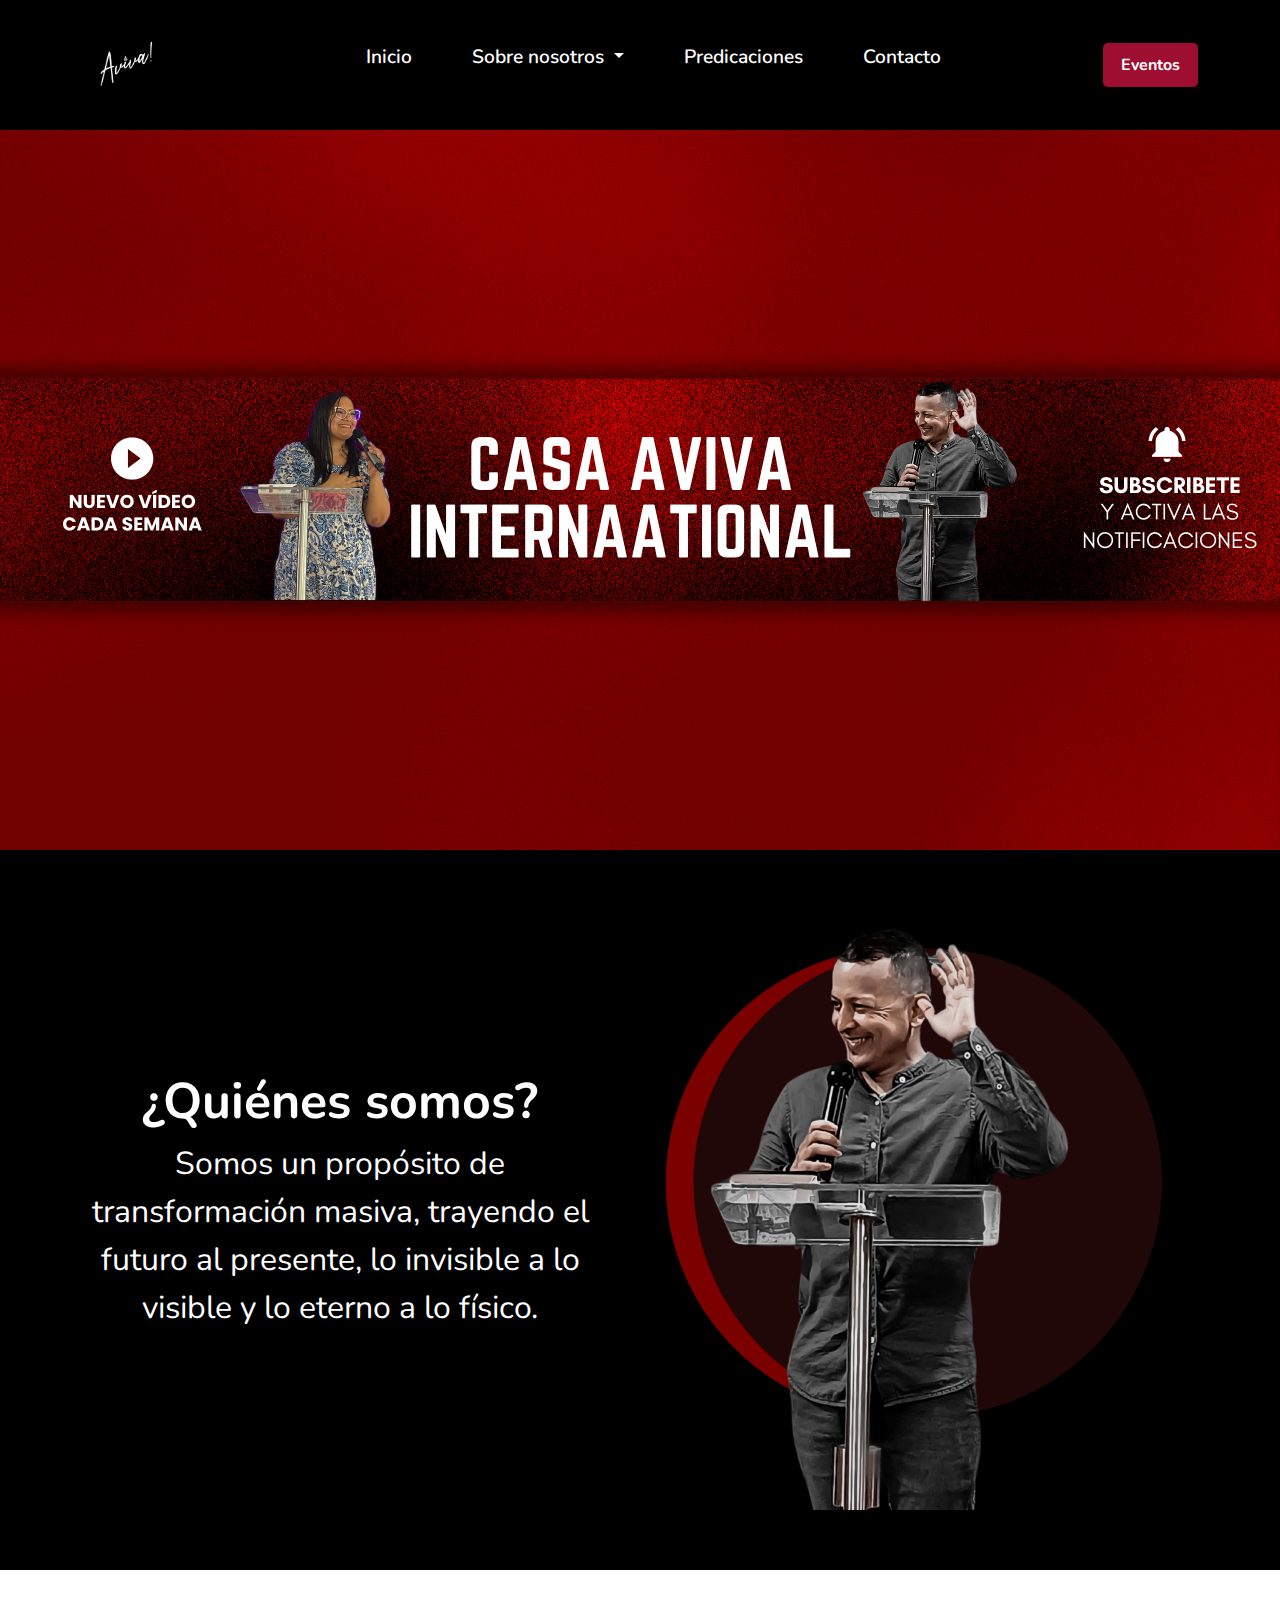
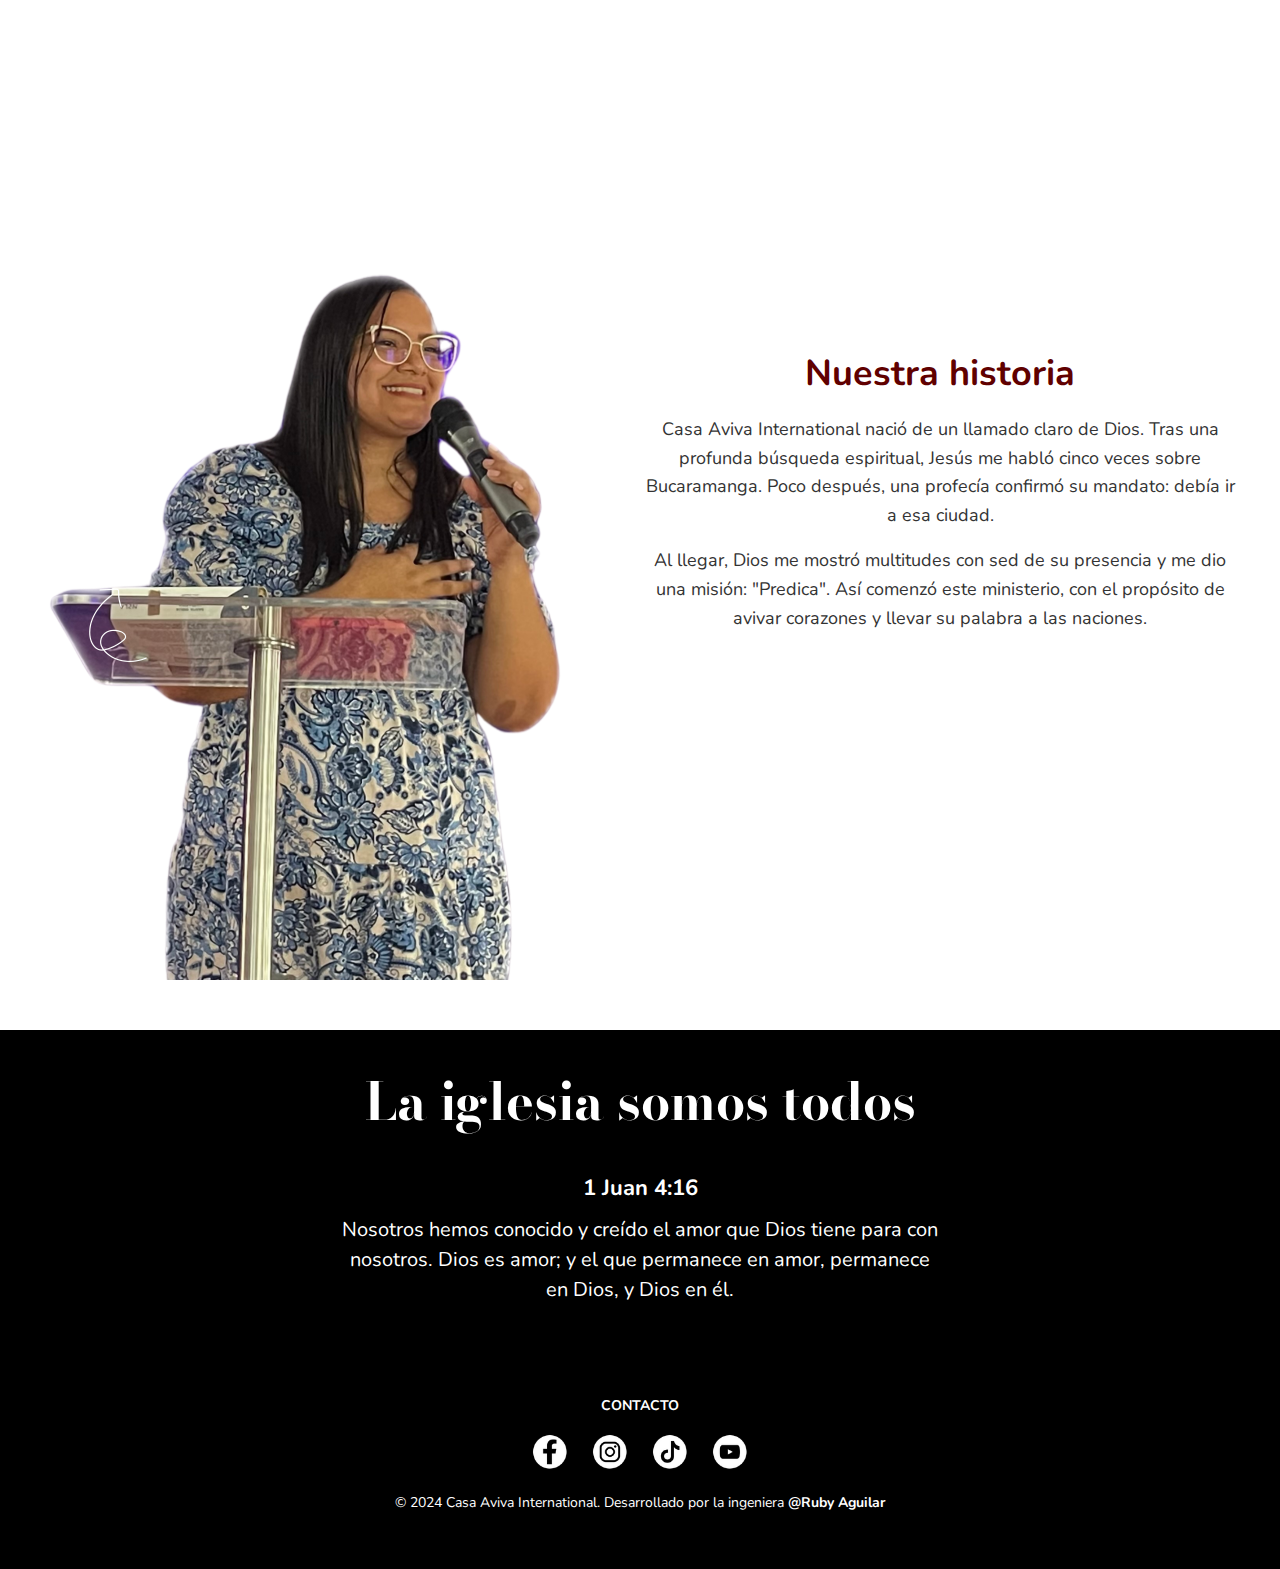
==== commit 2393c7bf: "Se modifia comentarios" ====
--- a/index.html
+++ b/index.html
@@ -48,22 +48,23 @@
     </div>
   </header>
 
-  
-  <div id="carouselExampleSlidesOnly" class="image-section text-center" data-bs-ride="carousel">
-    <div class="carousel-inner">
-      <div class="carousel-item active">
-        <img src="img/Portada1.png" class="d-block w-100" alt="...">
+  <!-- Main -->
+  <main>
+    <div id="carouselExampleSlidesOnly" class="image-section text-center" data-bs-ride="carousel">
+      <div class="carousel-inner">
+        <div class="carousel-item active">
+          <img src="img/Portada1.png" class="d-block w-100" alt="...">
+      </div>
     </div>
-  </div>
 
-  <!-- ¿Quiénes somos? -->
-  <section id="quienes-somos" class="quienes">
-    <div>
-      <h2>¿Quiénes somos?</h2>
-      <p>Somos un propósito de transformación masiva, trayendo el futuro al presente, lo invisible a lo visible y lo eterno a lo físico.</p>
-    </div>
-    <img src="img/Poscar.png" alt="Predicador" class="predicador">
-  </section>
+    <!-- ¿Quiénes somos? -->
+    <section id="quienes-somos" class="quienes">
+      <div>
+        <h2>¿Quiénes somos?</h2>
+        <p>Somos un propósito de transformación masiva, trayendo el futuro al presente, lo invisible a lo visible y lo eterno a lo físico.</p>
+      </div>
+      <img src="img/Poscar.png" alt="Predicador" class="predicador">
+    </section>
 
 
     <!-- Nuesta historia -->
--- a/css/styles.css
+++ b/css/styles.css
@@ -43,7 +43,7 @@
 
 /* Logo a la izquierda con su tamaño original */
 .logo {
-  width: 150px;
+  width: 90px;
   height: auto;
 }
 
@@ -70,14 +70,14 @@
 }
 
 .nav-link:hover {
-  color: var(--color3);
-  background: rgba(255, 255, 255, 0.2);
+  color: var(--color4);
+  background: rgba(101, 59, 59, 0.2);
   border-radius: 5px;
 }
 
 /* Botón de eventos */
 .btn-eventos {
-  background-color: var(--color5);
+  background-color: var(--color4);
   color: white;
   font-size: 1rem;
   padding: 10px 18px;
